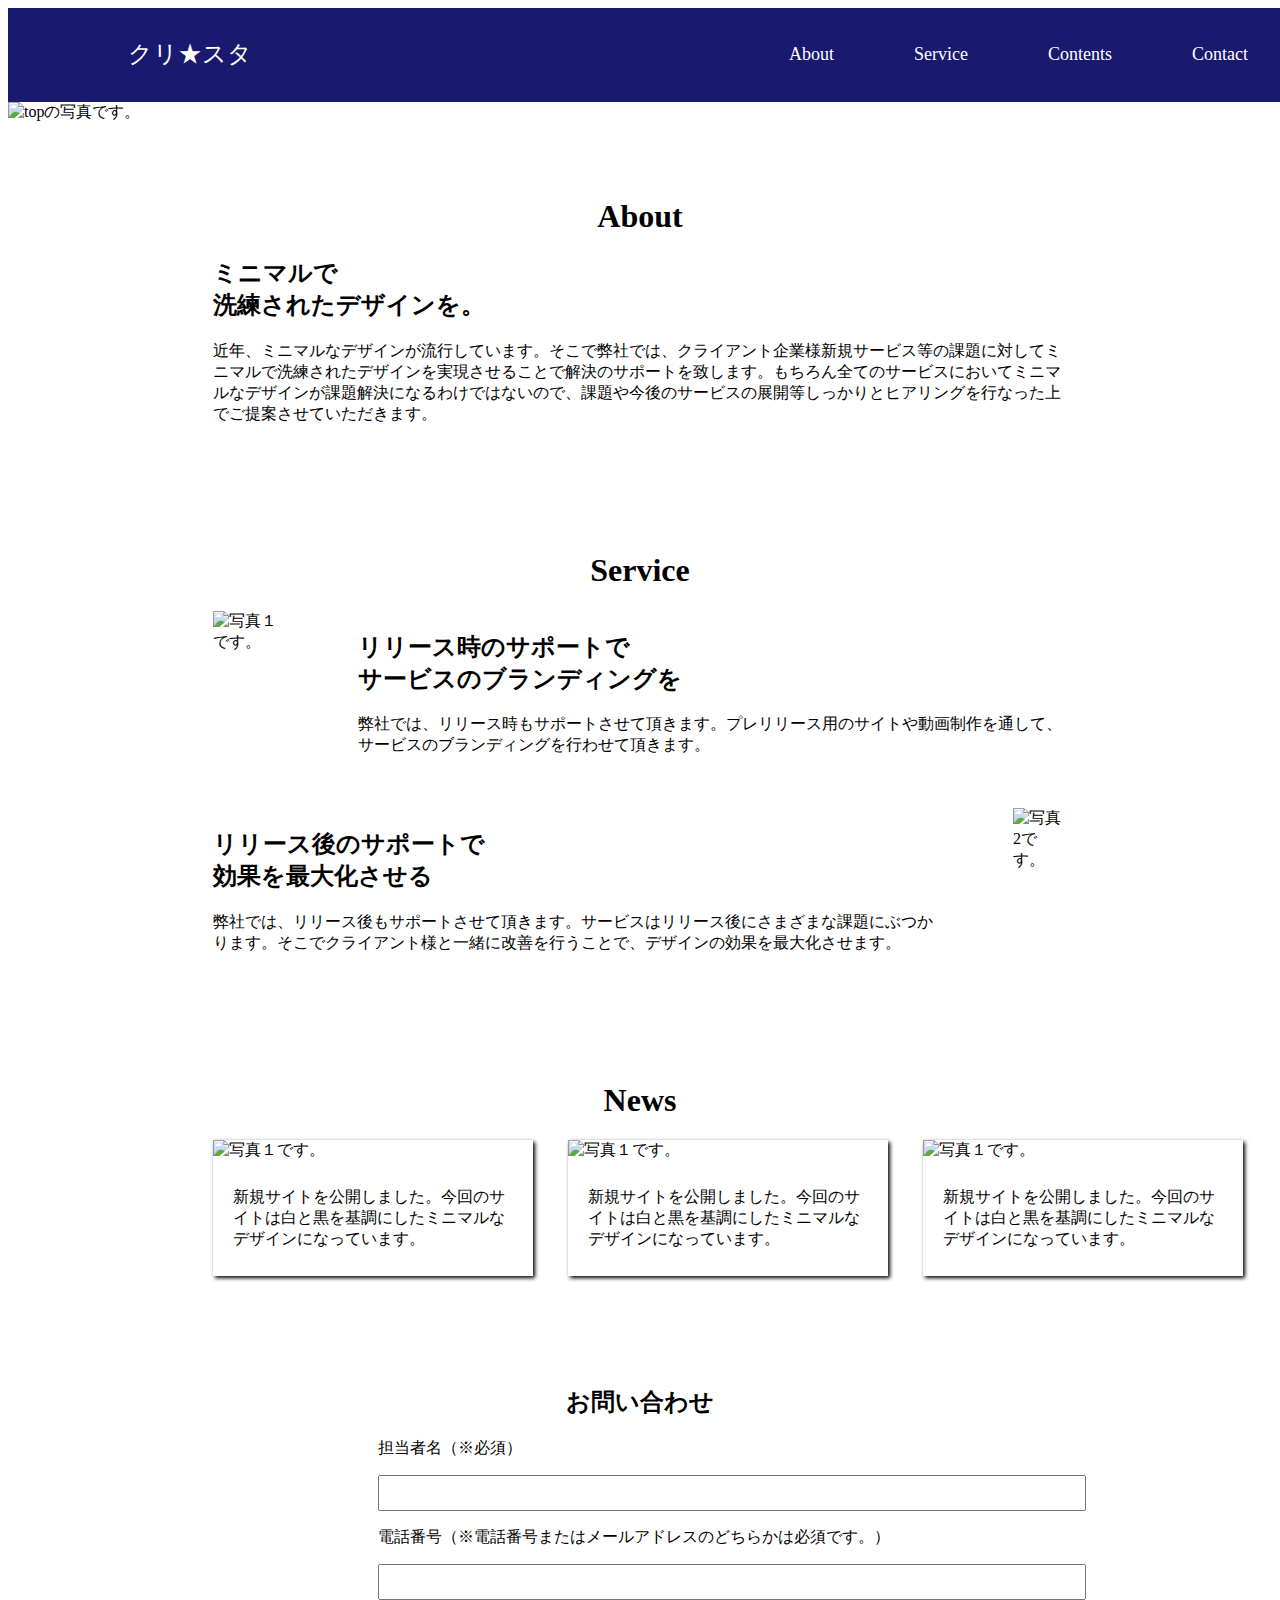
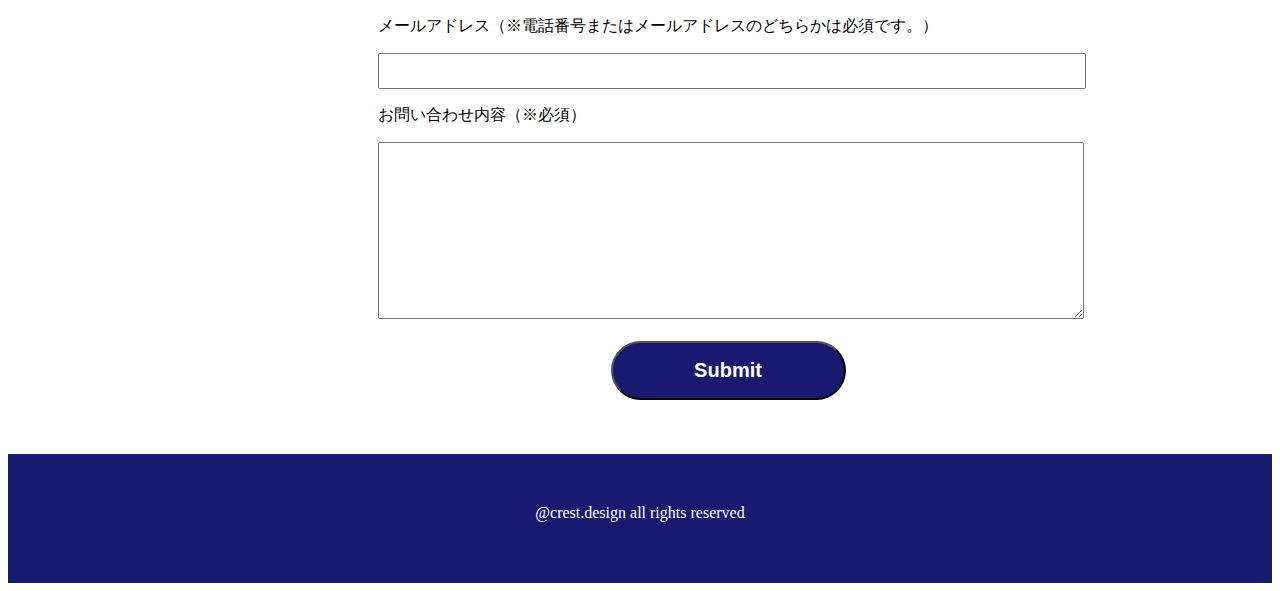
==== index.html @ 728e6942 "Add files via upload" ====
<!DOCTYPE html>
<html lang="ja">
<head>
    <meta charset="UTF-8">
    <meta http-equiv="X-UA-Compatible" content="IE=edge">
    <meta name="viewport" content="width=device-width, initial-scale=1.0">
    <title>Mr.Portfolio</title>
    <link rel="stylesheet" href="style.css">
</head>
<body>
<header>
<div class="header-logo"><a href="index.html">クリ★スタ</a></div>
<nav class="header-nav">
    <ul>
        <li><a href="#contact">Contact</a></li>
        <li><a href="#news">Contents</a></li>
        <li><a href="#service">Service</a></li>
        <li><a href="#about">About</a></li>
    </ul>
</nav>
</header>
<div class="top-img"><img src="img/1440:740-logo.png" alt="topの写真です。"></div>
<main class="main-contents"><br><br><br>
    <h1 id="about">About</h1>
<div class="main-about">
    <h2>ミニマルで<br>洗練されたデザインを。</h2>
    <p>近年、ミニマルなデザインが流行しています。そこで弊社では、クライアント企業様新規サービス等の課題に対してミニマルで洗練されたデザインを実現させることで解決のサポートを致します。もちろん全てのサービスにおいてミニマルなデザインが課題解決になるわけではないので、課題や今後のサービスの展開等しっかりとヒアリングを行なった上でご提案させていただきます。</p>
</div><br><br><br><br><br>
<div class="main-service">
    <h1 id="service">Service</h1>
    <div class="container-service">
        <div class="container1"><img src="img/480-240-1.jpg" alt="写真１です。"></div>
        <div class="container2">
            <h2>リリース時のサポートで<br>サービスのブランディングを</h2>
            <p>弊社では、リリース時もサポートさせて頂きます。プレリリース用のサイトや動画制作を通して、サービスのブランディングを行わせて頂きます。</p>
        </div>
    </div><br><br>
    <div class="container-service">
        <div class="container4">
            <h2>リリース後のサポートで<br>効果を最大化させる</h2>
            <p>弊社では、リリース後もサポートさせて頂きます。サービスはリリース後にさまざまな課題にぶつかります。そこでクライアント様と一緒に改善を行うことで、デザインの効果を最大化させます。</p>
        </div>
        <div class="container3"><img src="img/480-240-2.jpg" alt="写真2です。"></div>
    </div>
</div><br><br><br><br><br>
    <h1 id="news">News</h1>
    <div class="main-news">
        <div class="container-news">
            <img class="news-img" src="img/320-200.jpg" alt="写真１です。">
            <p class="news-item">新規サイトを公開しました。今回のサイトは白と黒を基調にしたミニマルなデザインになっています。</p> 
        </div>
        <div class="container-news">
            <img class="news-img" src="img/320-200.jpg" alt="写真１です。">
            <p class="news-item">新規サイトを公開しました。今回のサイトは白と黒を基調にしたミニマルなデザインになっています。</p>
        </div>
        <div class="container-news">
            <img class="news-img" src="img/320-200.jpg" alt="写真１です。">
            <p class="news-item">新規サイトを公開しました。今回のサイトは白と黒を基調にしたミニマルなデザインになっています。</p>
        </div>
    </div>
</div>
<div>
</div><br><br><br><br><br>
    <h2 class="contact-title" id="contact">お問い合わせ</h2>
    <div class="contact-form">
        <p>担当者名（※必須）</p>
        <input type="text">
        <p>電話番号（※電話番号またはメールアドレスのどちらかは必須です。）</p>
        <input type="text">
        <p>メールアドレス（※電話番号またはメールアドレスのどちらかは必須です。）</p>
        <input type="text">
        <p>お問い合わせ内容（※必須）</p>
        <textarea name="" id="" cols="30" rows="10"></textarea><br><br>
        <input class="send-bottom" type="submit">
    </div>
</div><br><br><br>
</main>
<footer>@crest.design all rights reserved</footer>
</body>
</html>
---- style.css ----
header {
    background-color: #191970;
    color: #fff;
    width: 1440px;
    height: 74px;
    padding-top: 20px;
}
.header-logo {
    font-size: 24px;
    padding: 10px 0 0 120px;
    float: left;
}

ul {
    padding-right: 120px;
}

li {
    font-size: 18px;
    list-style: none;
    float: right;
    padding-right: 80px;
}

.main-about, .container-service {
    padding: 0 205px;
}

h1, .contact-title{
    text-align: center;
}

input, textarea {
    width: 700px;
}

input {
    height: 30px;
}

textarea {
    height: 171px;
}

.contact-form {
    padding-left: 370px;
}

.send-bottom {
    background-color: #191970;
    color: #fff;
    font-size: 20px;
    border-radius: 30px;
    width: 235px;
    height: 59px;
    font-weight: bold;
    margin-left: 232.5px;
}

.container-service {
    display: flex;
    justify-content: space-between;
}

.container2 {
    padding-left: 70px;
}

.container4 {
    padding-right: 70px;
}

.main-news {
    width: 1030px;
    padding: 0 205px;
    display: flex;
    justify-content: space-between;
}

.container-news {
    flex-direction: row;
    width: 320px;
    flex-wrap: wrap;
    margin: 0;
    padding: 0;
    box-shadow: 2px 2px 4px;
}

.news-item {
    padding: 10px 20px;
}

footer {
    text-align: center;
    background-color: #191970;
    color: #fff;
    height: 79px;
    padding-top: 50px;
}

a {
    color: #fff;
    text-decoration: none;
}
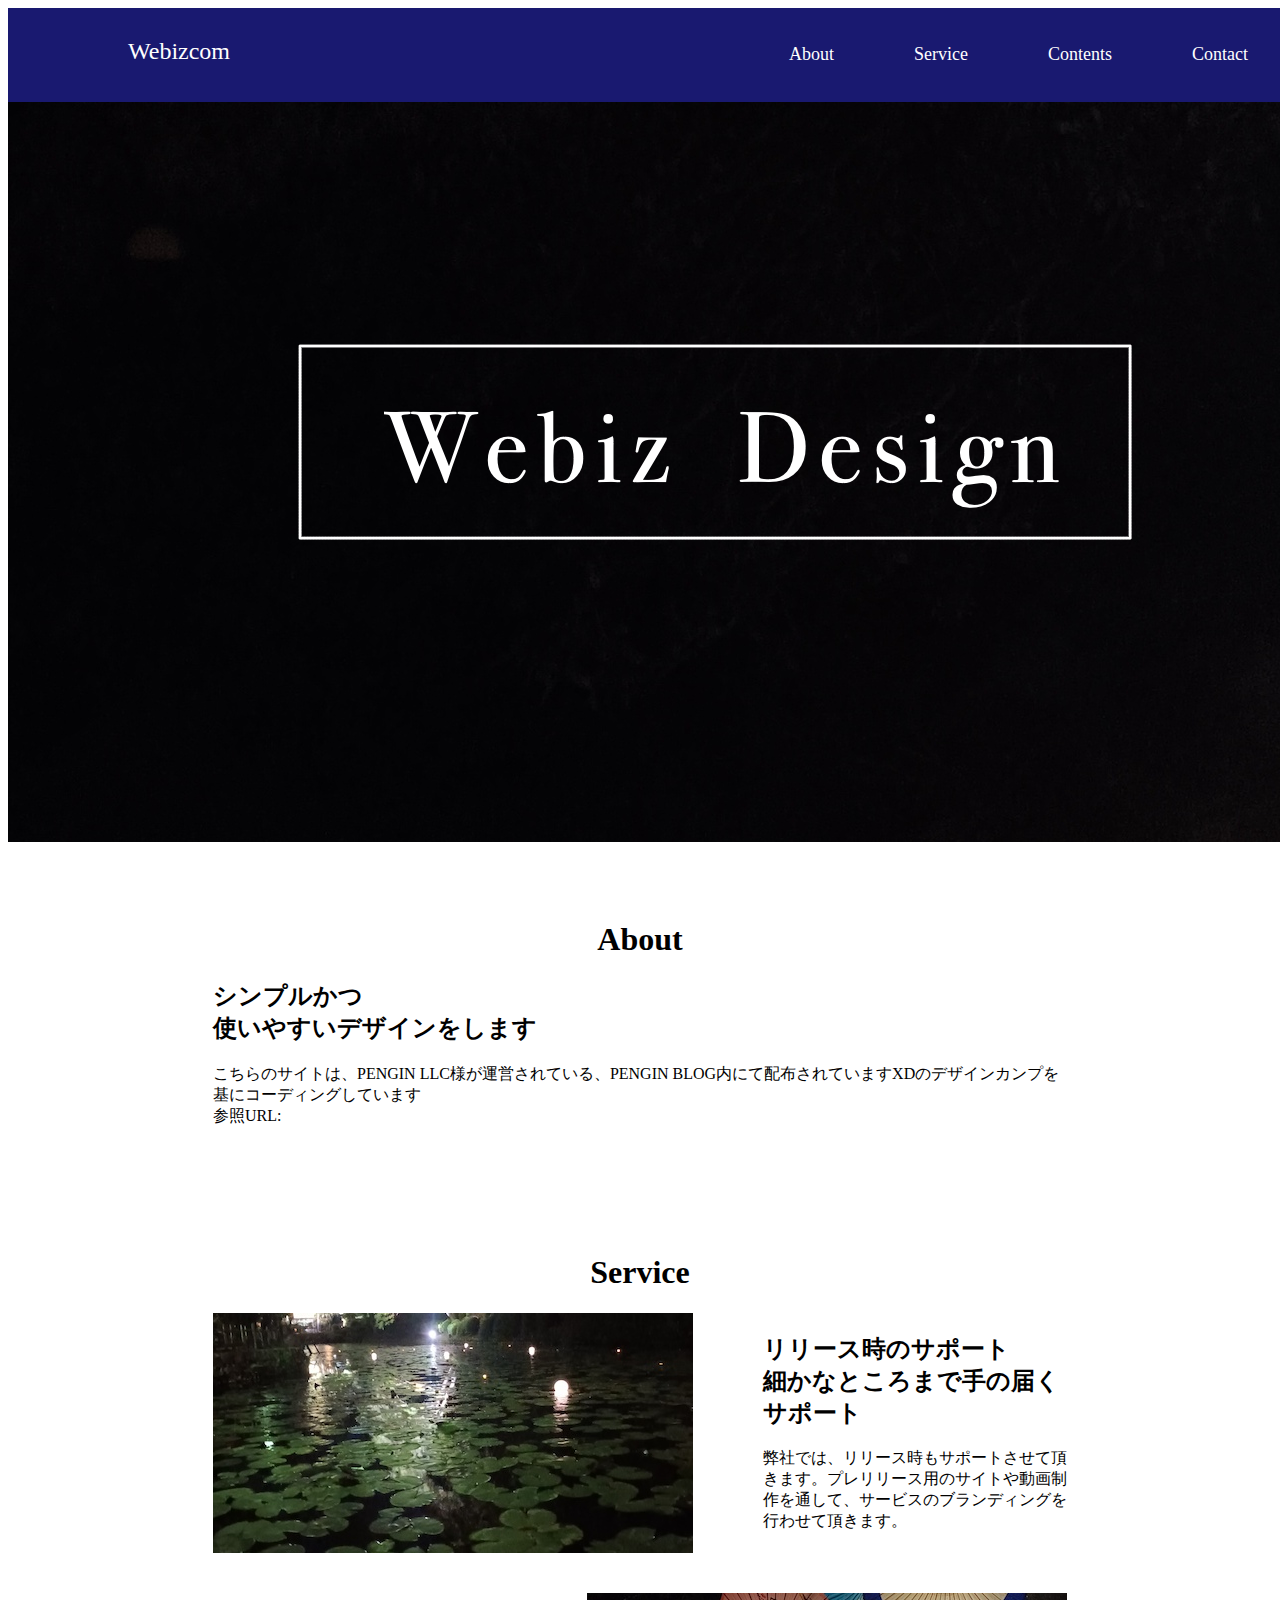
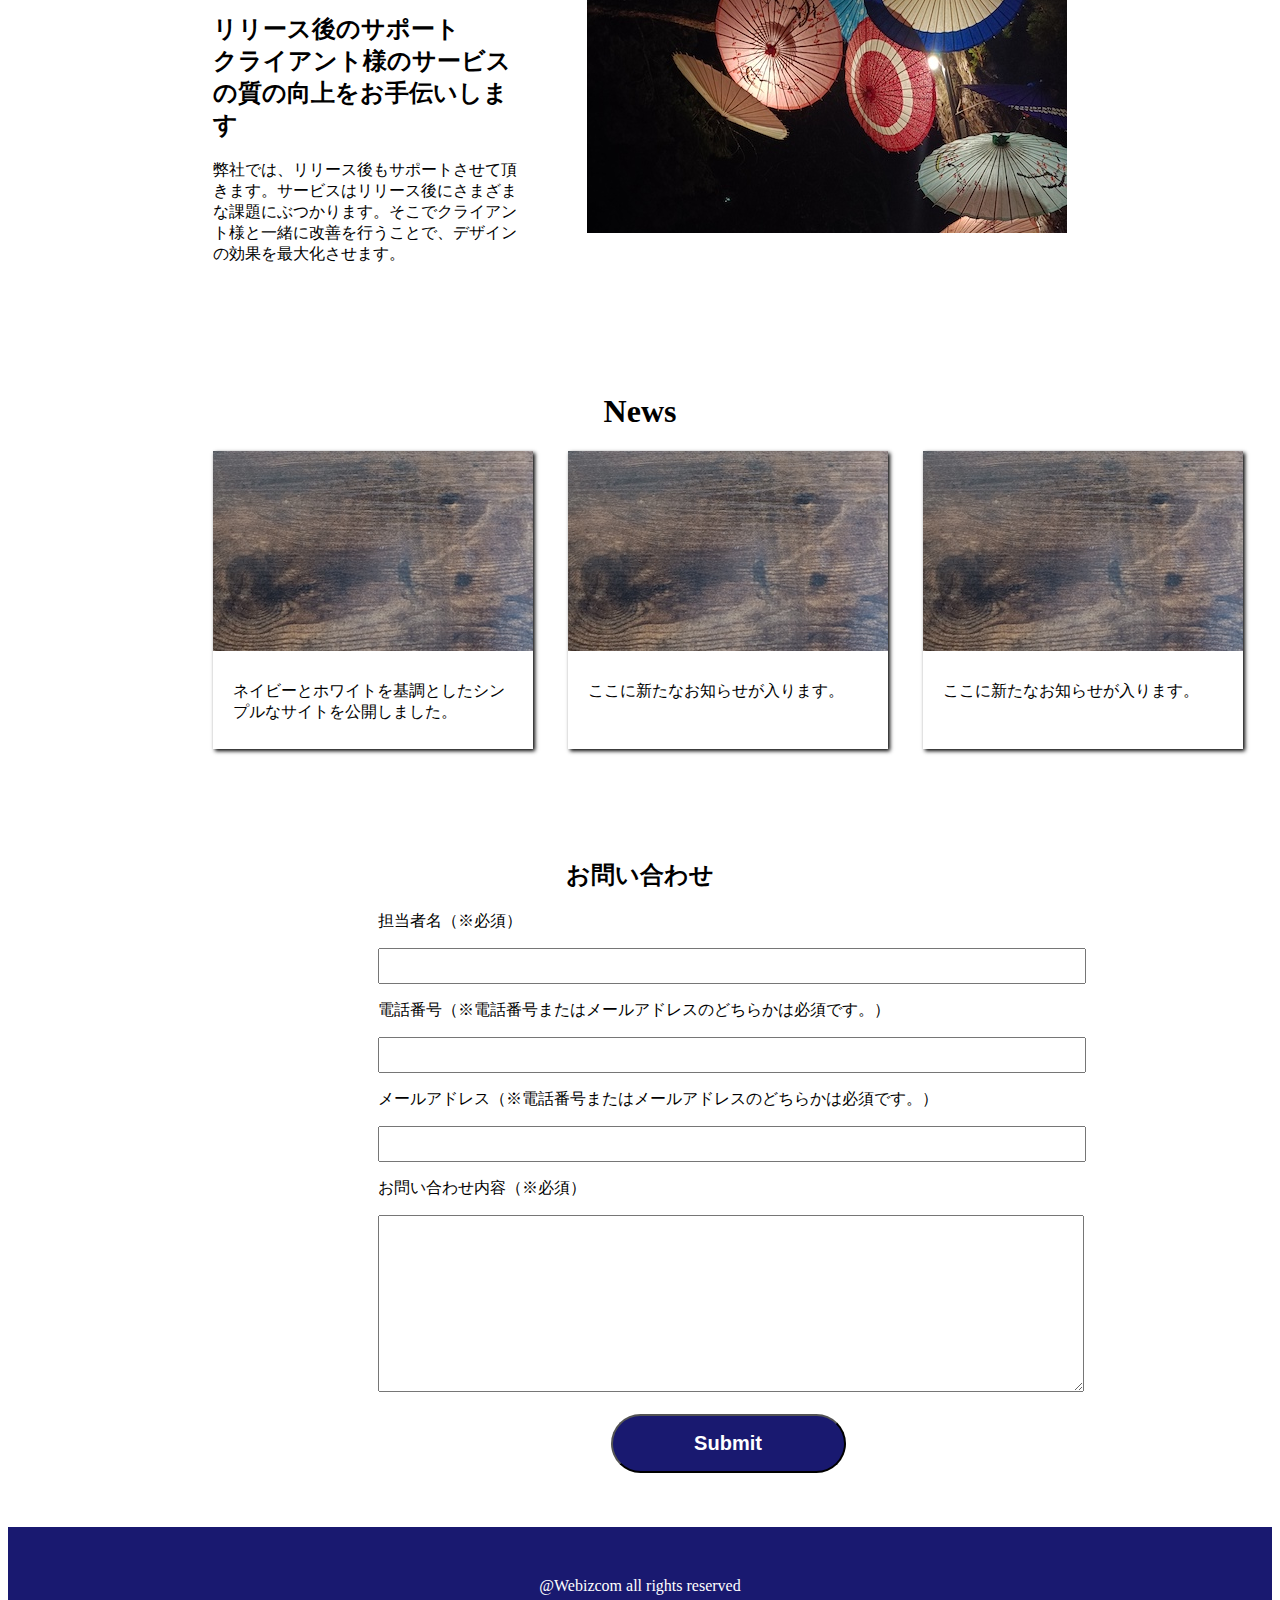
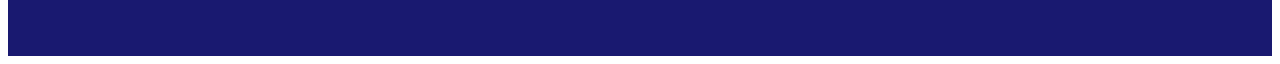
==== commit 68455eb6: "Update index.html" ====
--- a/index.html
+++ b/index.html
@@ -9,7 +9,7 @@
 </head>
 <body>
 <header>
-<div class="header-logo"><a href="index.html">クリ★スタ</a></div>
+<div class="header-logo"><a href="index.html">Webizcom</a></div>
 <nav class="header-nav">
     <ul>
         <li><a href="#contact">Contact</a></li>
@@ -23,21 +23,21 @@
 <main class="main-contents"><br><br><br>
     <h1 id="about">About</h1>
 <div class="main-about">
-    <h2>ミニマルで<br>洗練されたデザインを。</h2>
-    <p>近年、ミニマルなデザインが流行しています。そこで弊社では、クライアント企業様新規サービス等の課題に対してミニマルで洗練されたデザインを実現させることで解決のサポートを致します。もちろん全てのサービスにおいてミニマルなデザインが課題解決になるわけではないので、課題や今後のサービスの展開等しっかりとヒアリングを行なった上でご提案させていただきます。</p>
+    <h2>シンプルかつ<br>使いやすいデザインをします</h2>
+    <p>こちらのサイトは、PENGIN LLC様が運営されている、PENGIN BLOG内にて配布されていますXDのデザインカンプを基にコーディングしています<br>参照URL:<a href="https://crestadesign.org/cording-second/#i-2">https://crestadesign.org/cording-second/#i-2</a></p>
 </div><br><br><br><br><br>
 <div class="main-service">
     <h1 id="service">Service</h1>
     <div class="container-service">
         <div class="container1"><img src="img/480-240-1.jpg" alt="写真１です。"></div>
         <div class="container2">
-            <h2>リリース時のサポートで<br>サービスのブランディングを</h2>
+            <h2>リリース時のサポート<br>細かなところまで手の届くサポート</h2>
             <p>弊社では、リリース時もサポートさせて頂きます。プレリリース用のサイトや動画制作を通して、サービスのブランディングを行わせて頂きます。</p>
         </div>
     </div><br><br>
     <div class="container-service">
         <div class="container4">
-            <h2>リリース後のサポートで<br>効果を最大化させる</h2>
+            <h2>リリース後のサポート<br>クライアント様のサービスの質の向上をお手伝いします</h2>
             <p>弊社では、リリース後もサポートさせて頂きます。サービスはリリース後にさまざまな課題にぶつかります。そこでクライアント様と一緒に改善を行うことで、デザインの効果を最大化させます。</p>
         </div>
         <div class="container3"><img src="img/480-240-2.jpg" alt="写真2です。"></div>
@@ -47,15 +47,15 @@
     <div class="main-news">
         <div class="container-news">
             <img class="news-img" src="img/320-200.jpg" alt="写真１です。">
-            <p class="news-item">新規サイトを公開しました。今回のサイトは白と黒を基調にしたミニマルなデザインになっています。</p> 
+            <p class="news-item">ネイビーとホワイトを基調としたシンプルなサイトを公開しました。</p> 
         </div>
         <div class="container-news">
             <img class="news-img" src="img/320-200.jpg" alt="写真１です。">
-            <p class="news-item">新規サイトを公開しました。今回のサイトは白と黒を基調にしたミニマルなデザインになっています。</p>
+            <p class="news-item">ここに新たなお知らせが入ります。</p>
         </div>
         <div class="container-news">
             <img class="news-img" src="img/320-200.jpg" alt="写真１です。">
-            <p class="news-item">新規サイトを公開しました。今回のサイトは白と黒を基調にしたミニマルなデザインになっています。</p>
+            <p class="news-item">ここに新たなお知らせが入ります。</p>
         </div>
     </div>
 </div>
@@ -75,6 +75,6 @@
     </div>
 </div><br><br><br>
 </main>
-<footer>@crest.design all rights reserved</footer>
+<footer>@Webizcom all rights reserved</footer>
 </body>
-</html>+</html>
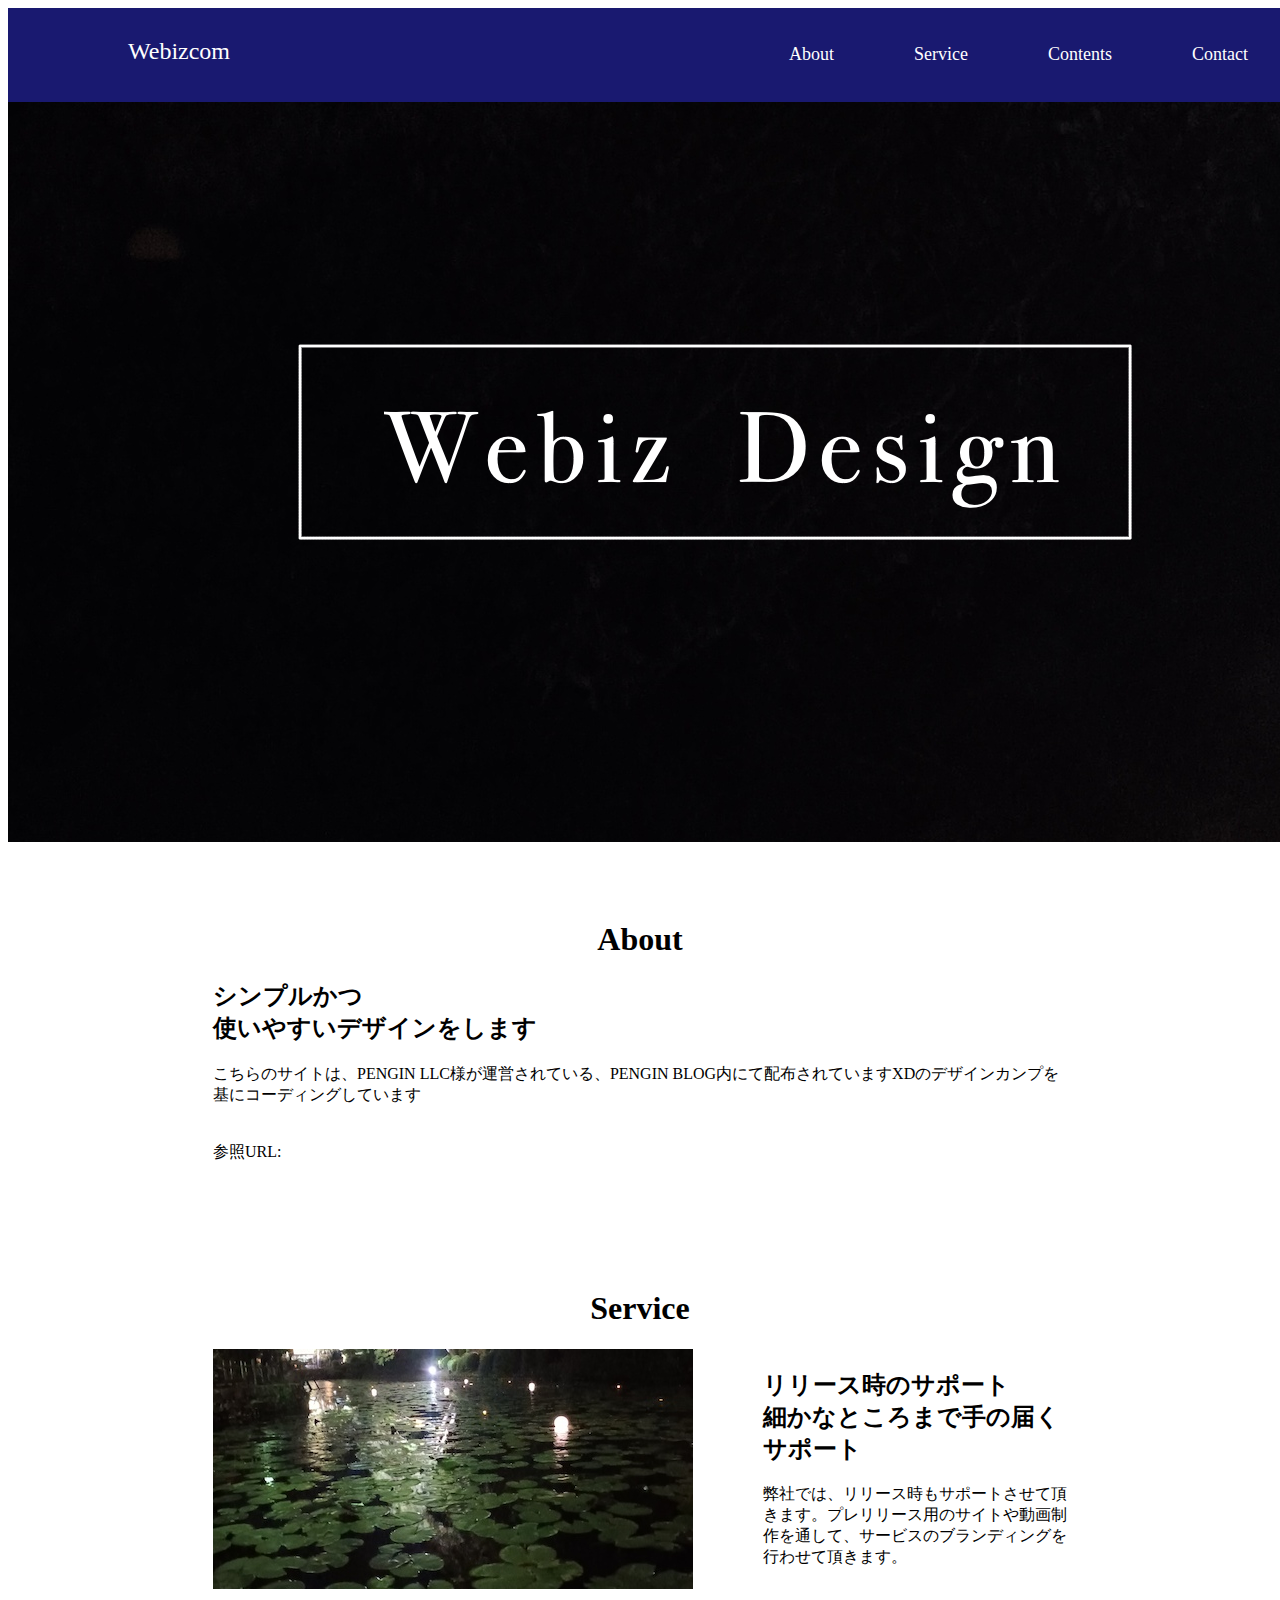
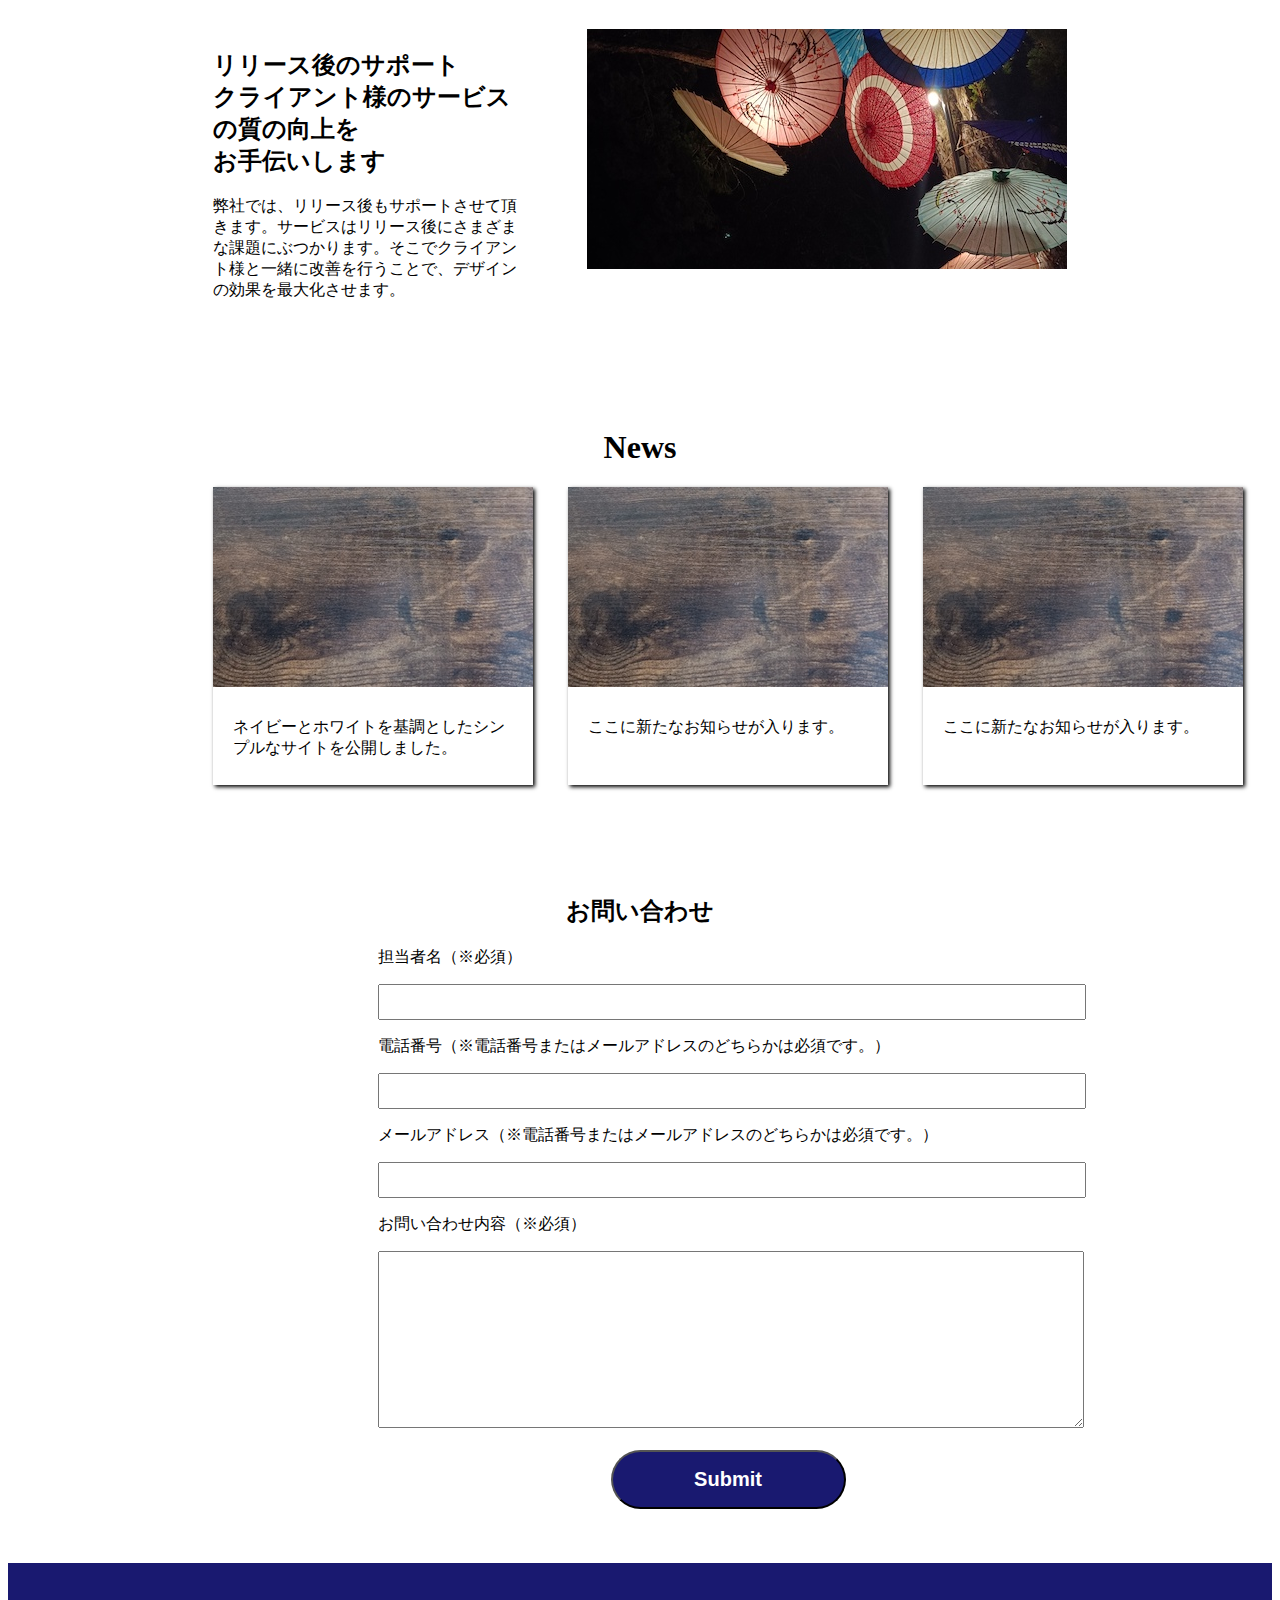
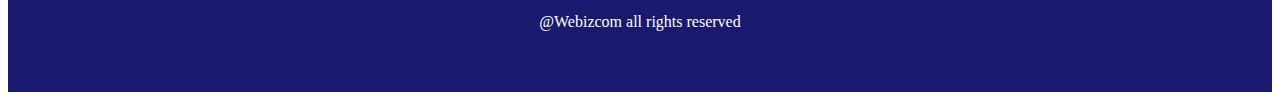
==== commit 51bd289d: "Update index.html" ====
--- a/index.html
+++ b/index.html
@@ -24,7 +24,7 @@
     <h1 id="about">About</h1>
 <div class="main-about">
     <h2>シンプルかつ<br>使いやすいデザインをします</h2>
-    <p>こちらのサイトは、PENGIN LLC様が運営されている、PENGIN BLOG内にて配布されていますXDのデザインカンプを基にコーディングしています<br>参照URL:<a href="https://crestadesign.org/cording-second/#i-2">https://crestadesign.org/cording-second/#i-2</a></p>
+    <p>こちらのサイトは、PENGIN LLC様が運営されている、PENGIN BLOG内にて配布されていますXDのデザインカンプを基にコーディングしています<br><br><br>参照URL:<a href="https://crestadesign.org/cording-second/#i-2" class="link">https://crestadesign.org/cording-second/#i-2</a></p>
 </div><br><br><br><br><br>
 <div class="main-service">
     <h1 id="service">Service</h1>
@@ -37,7 +37,7 @@
     </div><br><br>
     <div class="container-service">
         <div class="container4">
-            <h2>リリース後のサポート<br>クライアント様のサービスの質の向上をお手伝いします</h2>
+            <h2>リリース後のサポート<br>クライアント様のサービスの質の向上を<br>お手伝いします</h2>
             <p>弊社では、リリース後もサポートさせて頂きます。サービスはリリース後にさまざまな課題にぶつかります。そこでクライアント様と一緒に改善を行うことで、デザインの効果を最大化させます。</p>
         </div>
         <div class="container3"><img src="img/480-240-2.jpg" alt="写真2です。"></div>
